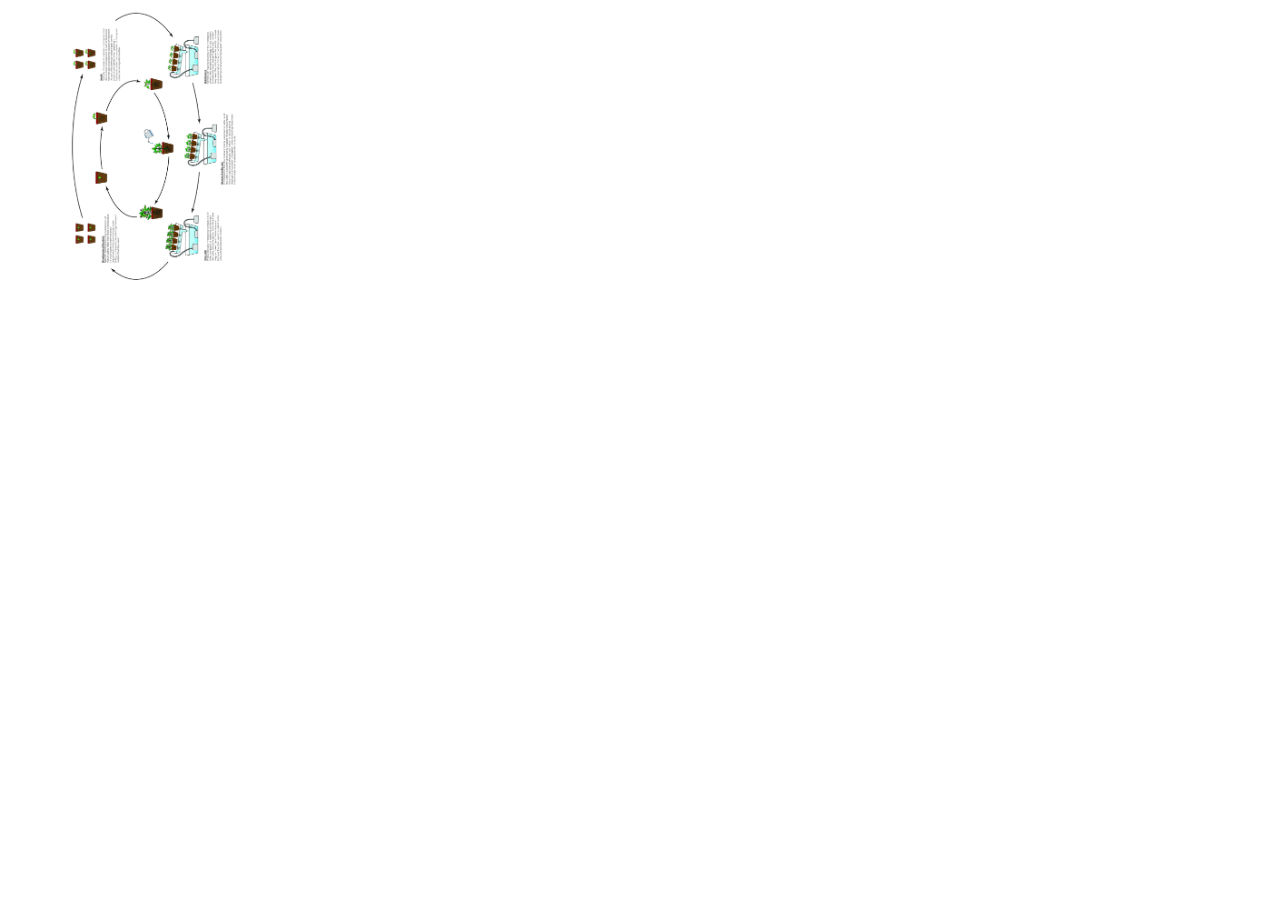
==== comparison/index.html @ 718c7fef "Rotated diagram by 90 deg" ====
<!DOCTYPE html>
<html>
<head>
<title>World Water Day</title>
<link rel="stylesheet" type="text/css" href="style.css">
</head>
<body>
    <div class="column1">
        <div>
            <img src="part2.jpg" width="108" height="150" class="zoom">
        </div>
        <div>
            <img src="part1.jpg" width="108" height="150" class="zoom">
        </div>
    </div>
    <div class="column2">
        <div>
            <img src="part5.jpg" width="108" height="100" class="zoom">
        </div>
        <div>
            <img src="part4.jpg" width="108" height="100" class="zoom">
        </div>
        <div>
            <img src="part3.jpg" width="108" height="100" class="zoom">
        </div>
    </div>
</body>
</html>
---- comparison/style.css ----
* {
    box-sizing: border-box;
    margin: 0px;
    padding: 0px;
}

body {
    padding-left: 30px;
    display: block;
}

div {
    line-height: 0px;
}

.column1, .column2 {
    float: left;
}

.main {
    background-color: white;
}

.top {
    padding-top: 30px;
}

.zoom {
    transition: transform .2s;
    margin: 0 auto;
}
  
.zoom:hover {
    -ms-transform: scale(1.5); /* IE 9 */
    -webkit-transform: scale(1.5); /* Safari 3-8 */
    transform: scale(1.5); 
}
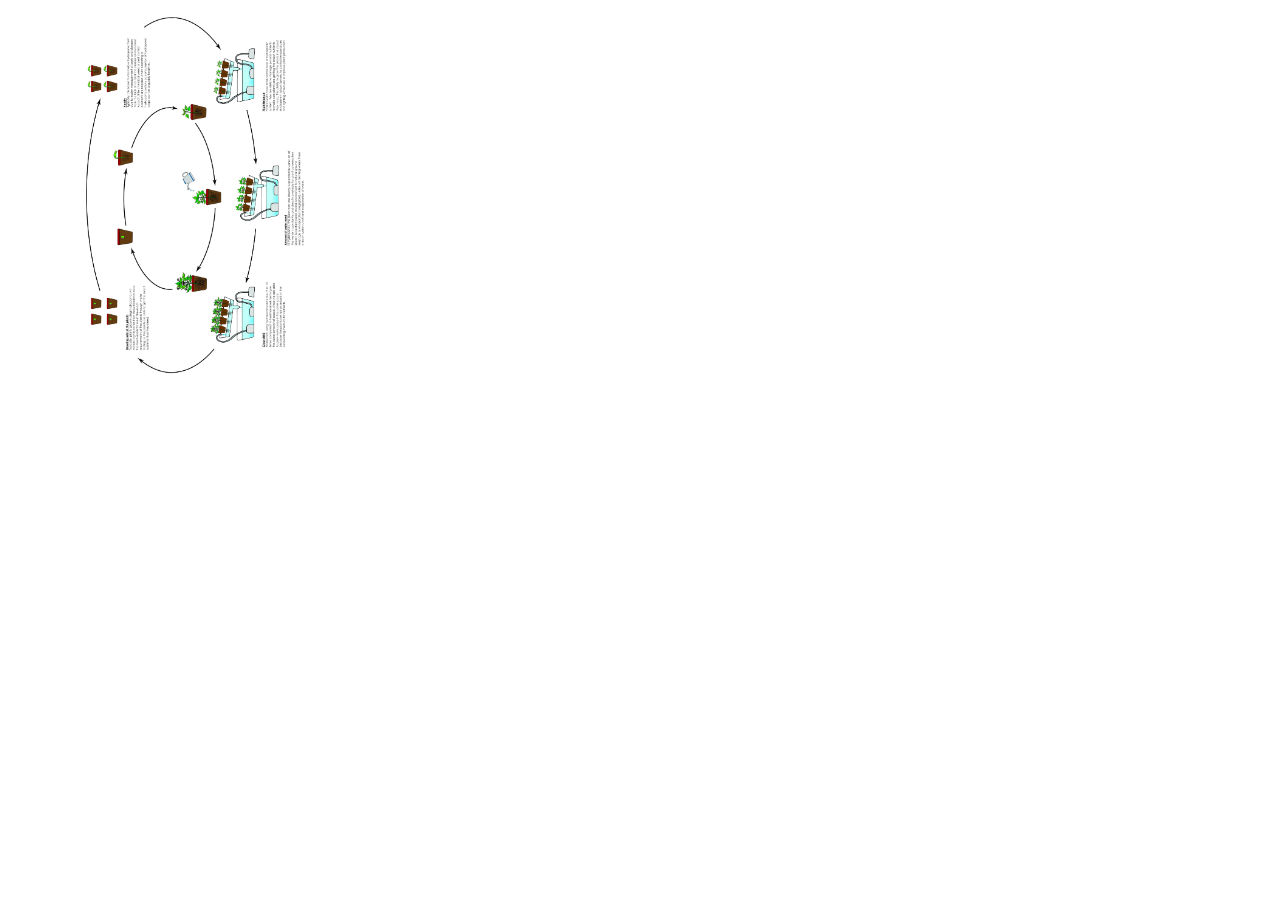
==== commit 72ae40bd: "Cropped image, split videos into different files" ====
--- a/comparison/index.html
+++ b/comparison/index.html
@@ -7,21 +7,21 @@
 <body>
     <div class="column1">
         <div>
-            <img src="part2.jpg" width="108" height="150" class="zoom">
+            <img src="part2.jpg" width="144" height="200" class="zoom">
         </div>
         <div>
-            <img src="part1.jpg" width="108" height="150" class="zoom">
+            <img src="part1.jpg" width="144" height="200" class="zoom">
         </div>
     </div>
     <div class="column2">
         <div>
-            <img src="part5.jpg" width="108" height="100" class="zoom">
+            <img src="part5.jpg" width="144" height="133" class="zoom">
         </div>
         <div>
-            <img src="part4.jpg" width="108" height="100" class="zoom">
+            <img src="part4.jpg" width="144" height="133" class="zoom">
         </div>
         <div>
-            <img src="part3.jpg" width="108" height="100" class="zoom">
+            <img src="part3.jpg" width="144" height="134" class="zoom">
         </div>
     </div>
 </body>
